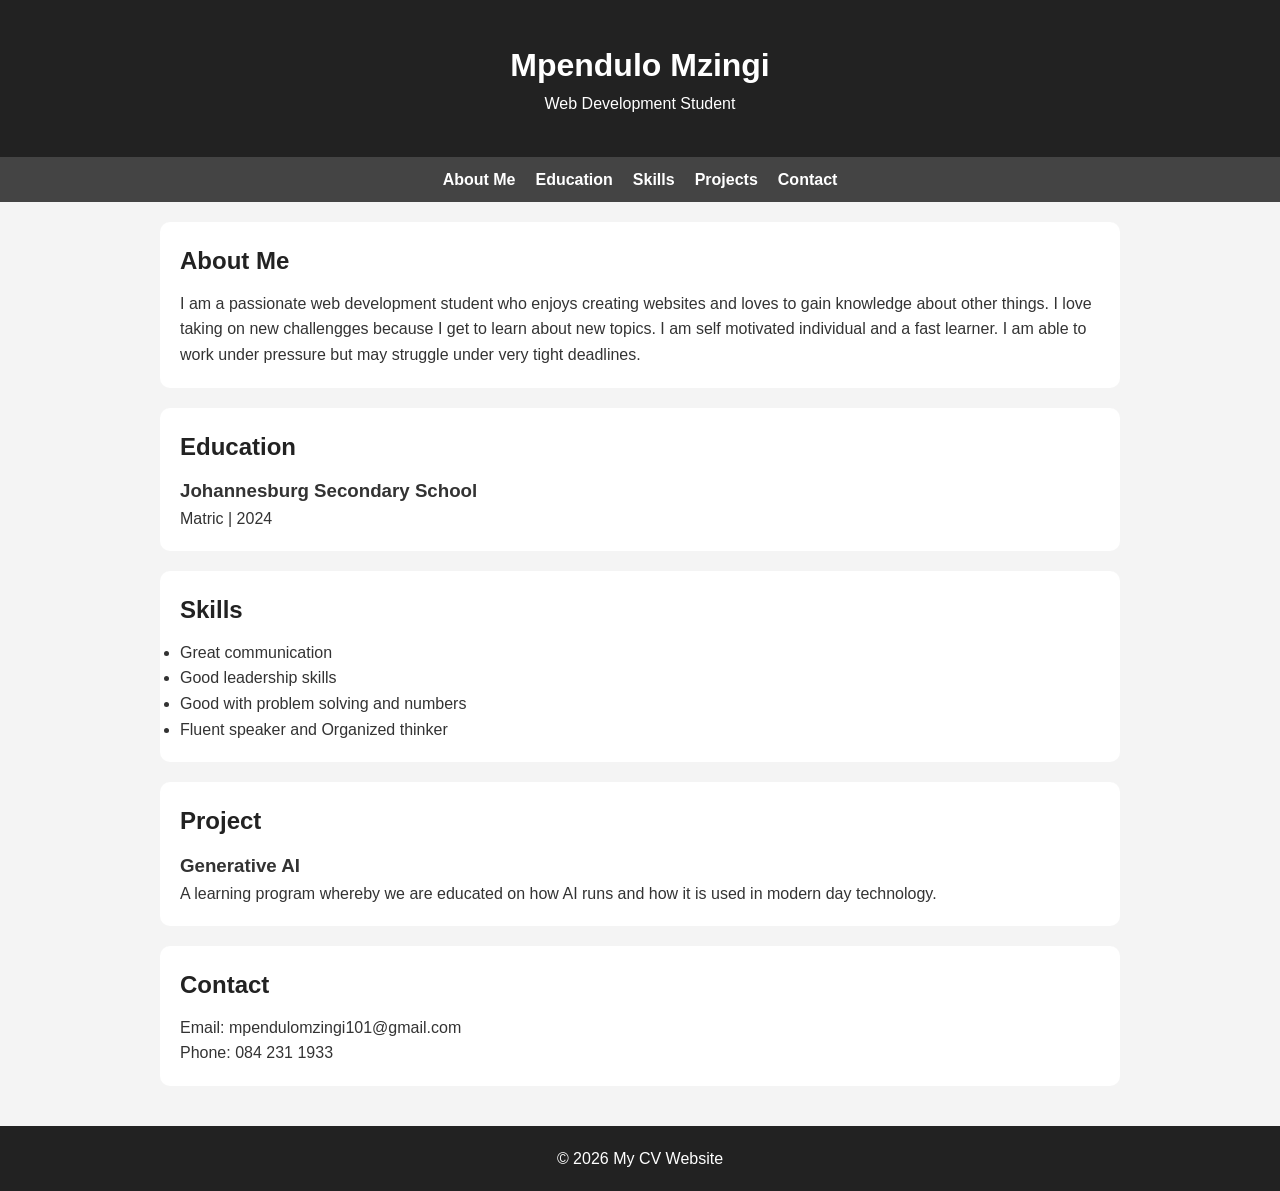
==== HTML/index.html @ dec5e062 "CREATED FOLDERS" ====
<!DOCTYPE html>
<html lang="en">
<head>
    <meta charset="UTF-8">
    <meta name="viewport" content="width=device-width, initial-scale=1.0">
    <title>My CV Website</title>
    <link rel="stylesheet" href="/CSS/style.css">
</head>

<body>

    <header>
        <h1>Mpendulo Mzingi</h1>
        <p>Web Development Student</p> 
    </header>

    <nav>
        <ul>
            <li><a href="#about">About Me</a></li>
            <li><a href="#education">Education</a></li>
            <li><a href="#skills">Skills</a></li>
            <li><a href="#projects">Projects</a></li>
            <li><a href="#contact">Contact</a></li>
        </ul>
    </nav>

    <main>

        <section id="about">
            <h2>About Me</h2>
            <p>
                I am a passionate web development student who enjoys
                creating websites and loves to gain knowledge about other things. 
                I love taking on new challengges because I get to learn about new topics.
                I am self motivated individual and a fast learner.
                I am able to work under pressure but may struggle under very tight deadlines.
            </p>
        </section>

        <section id="education">
            <h2>Education</h2>

            <article>
                <h3>Johannesburg Secondary School</h3>
                <p> Matric | 2024</p>
            </article>
        </section>

        <section id="skills">
            <h2>Skills</h2>

            <ul>
                <li>Great communication</li>
                <li>Good leadership skills</li>
                <li>Good with problem solving and numbers</li>
                <li>Fluent speaker and Organized thinker</li>
            </ul>
        </section>

        <section id="projects">
            <h2>Project</h2>

            <article>
                <h3>Generative AI</h3>
                <p>A learning program whereby we are educated on how AI runs and how it is used in modern day technology.</p>
            </article>
        </section>

        <section id="contact">
            <h2>Contact</h2>

            <p>Email: mpendulomzingi101@gmail.com</p>
            <p>Phone: 084 231 1933</p>
        </section>

    </main>

    <footer>
        <p>© 2026 My CV Website</p>
    </footer>

</body>
</html>
---- CSS/style.css ----
*{
    margin: 0;
    padding: 0;
    box-sizing: border-box;
}

body{
    font-family: Arial, sans-serif;
    line-height: 1.6;
    background-color: #f4f4f4;
    color: #333;
}

header{
    background-color: #222;
    color: white;
    text-align: center;
    padding: 40px;
}

nav{
    background-color: #444;
}

nav ul{
    display: flex;
    justify-content: center;
    list-style: none;
    flex-wrap: wrap;
}

nav ul li{
    margin: 10px;
}

nav ul li a{
    color: white;
    text-decoration: none;
    font-weight: bold;
}

main{
    padding: 20px;
    max-width: 1000px;
    margin: auto;
}

section{
    background: white;
    margin-bottom: 20px;
    padding: 20px;
    border-radius: 10px;
}

h2{
    margin-bottom: 10px;
    color: #222;
}

footer{
    text-align: center;
    padding: 20px;
    background-color: #222;
    color: white;
}

/* RESPONSIVE DESIGN */

@media (max-width: 768px){

    nav ul{
        flex-direction: column;
        text-align: center;
    }

    header{
        padding: 20px;
    }

    body{
        font-size: 14px;
    }
}
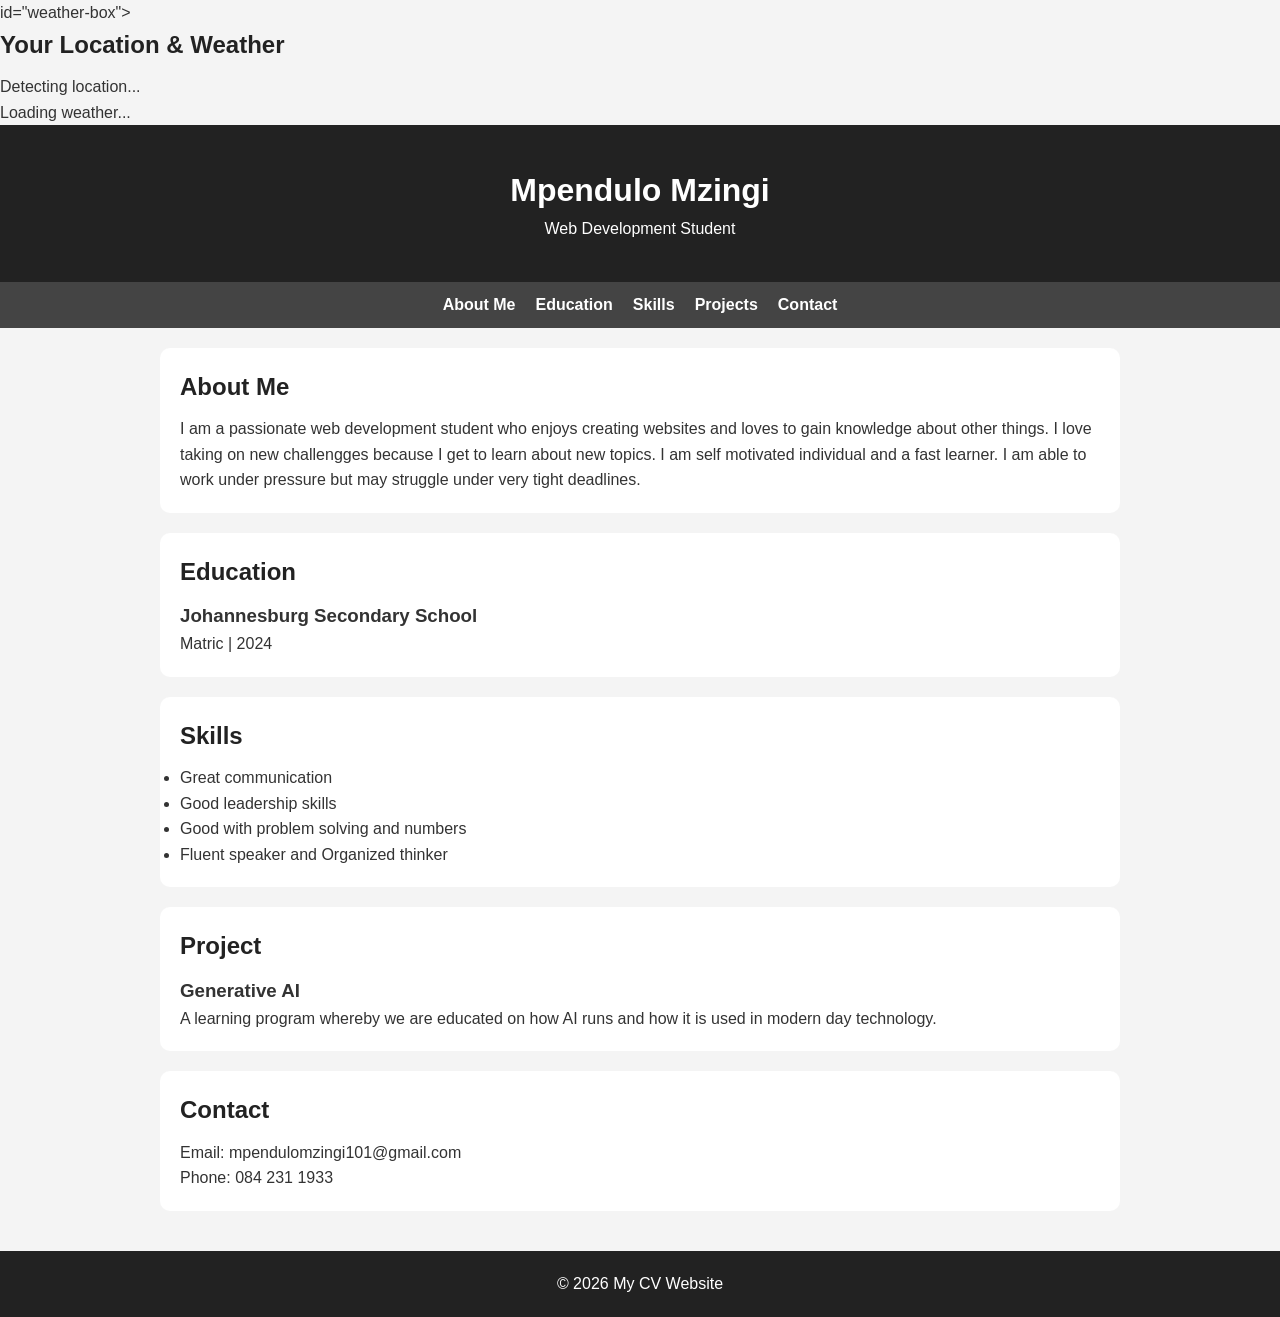
==== commit 9588b1ee: "Added location and weather feature" ====
--- a/HTML/index.html
+++ b/HTML/index.html
@@ -8,6 +8,11 @@
 </head>
 
 <body>
+
+    id="weather-box">
+    <h2>Your Location & Weather</h2>
+    <p id="location">Detecting location...</p>
+    <p id="weather">Loading weather...</p>
 
     <header>
         <h1>Mpendulo Mzingi</h1>
@@ -79,5 +84,7 @@
         <p>© 2026 My CV Website</p>
     </footer>
 
+    <script src="script.js"></script>
+
 </body>
 </html>
